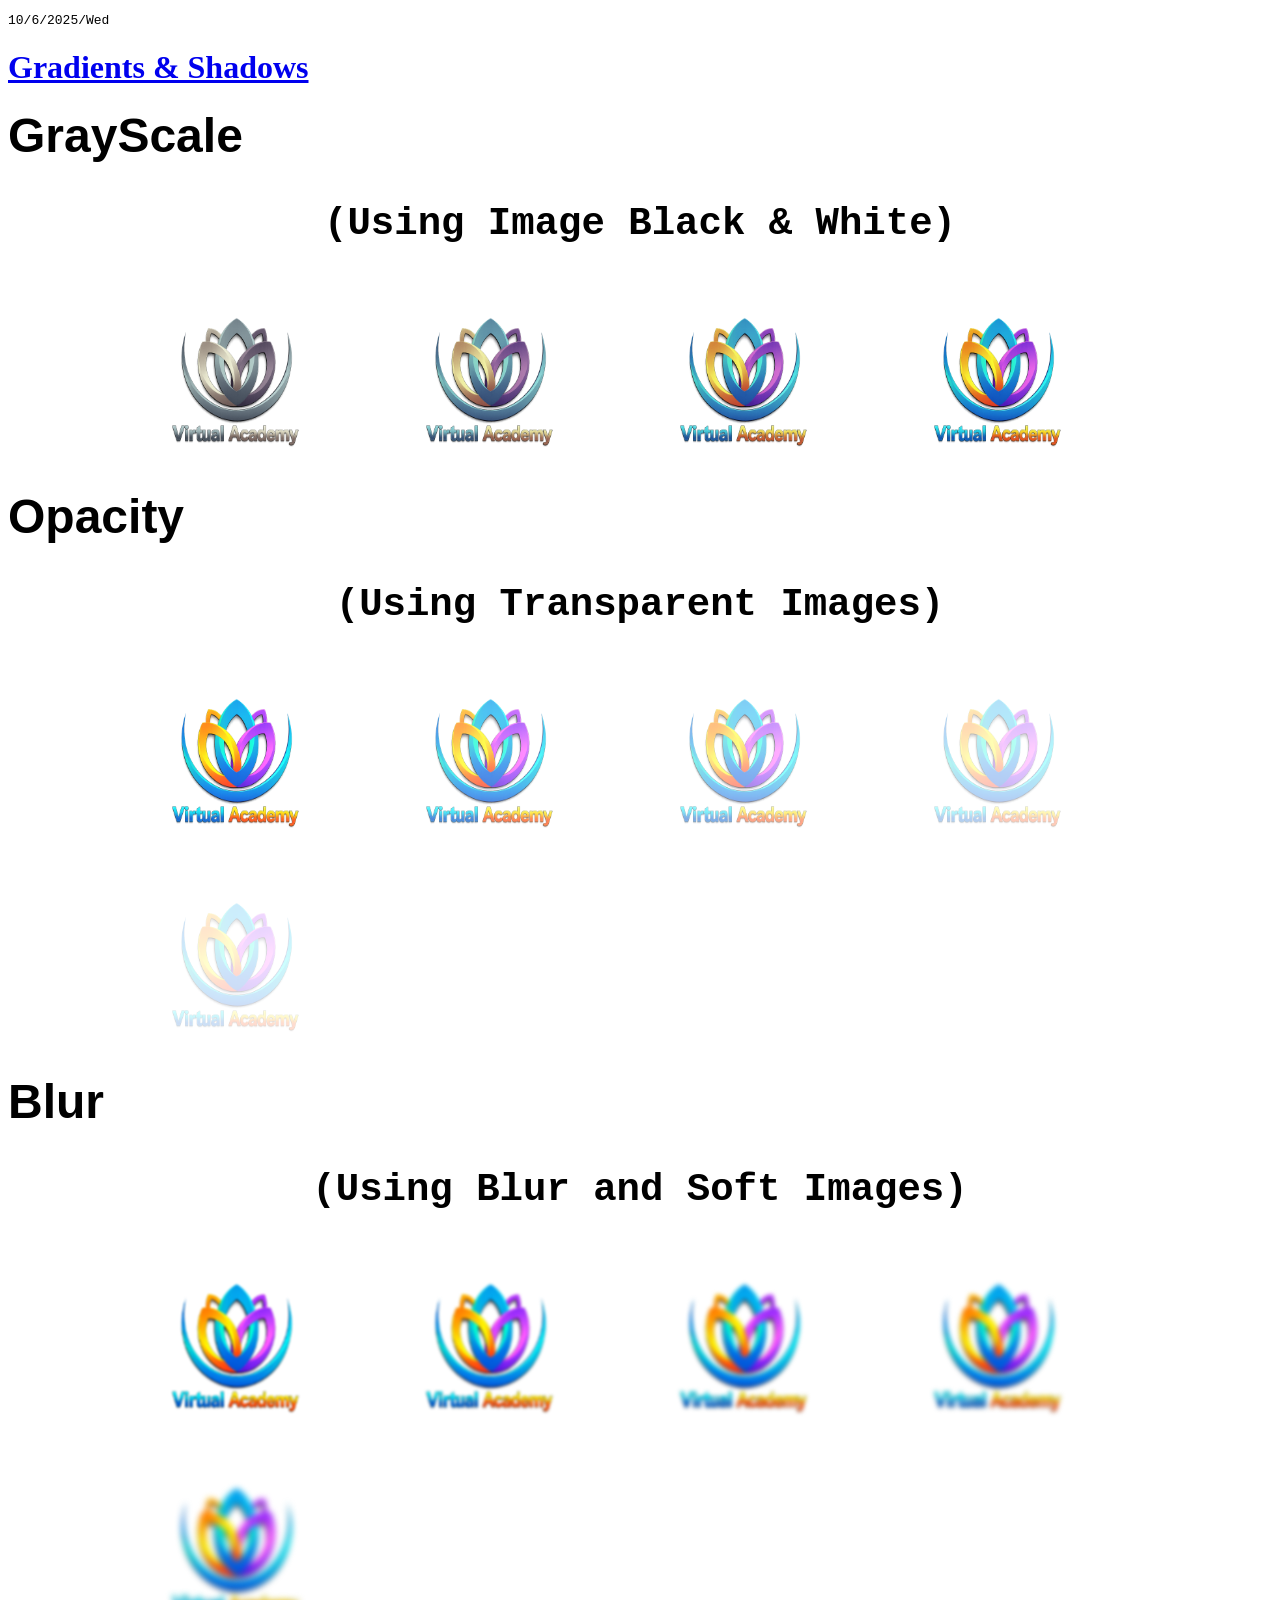
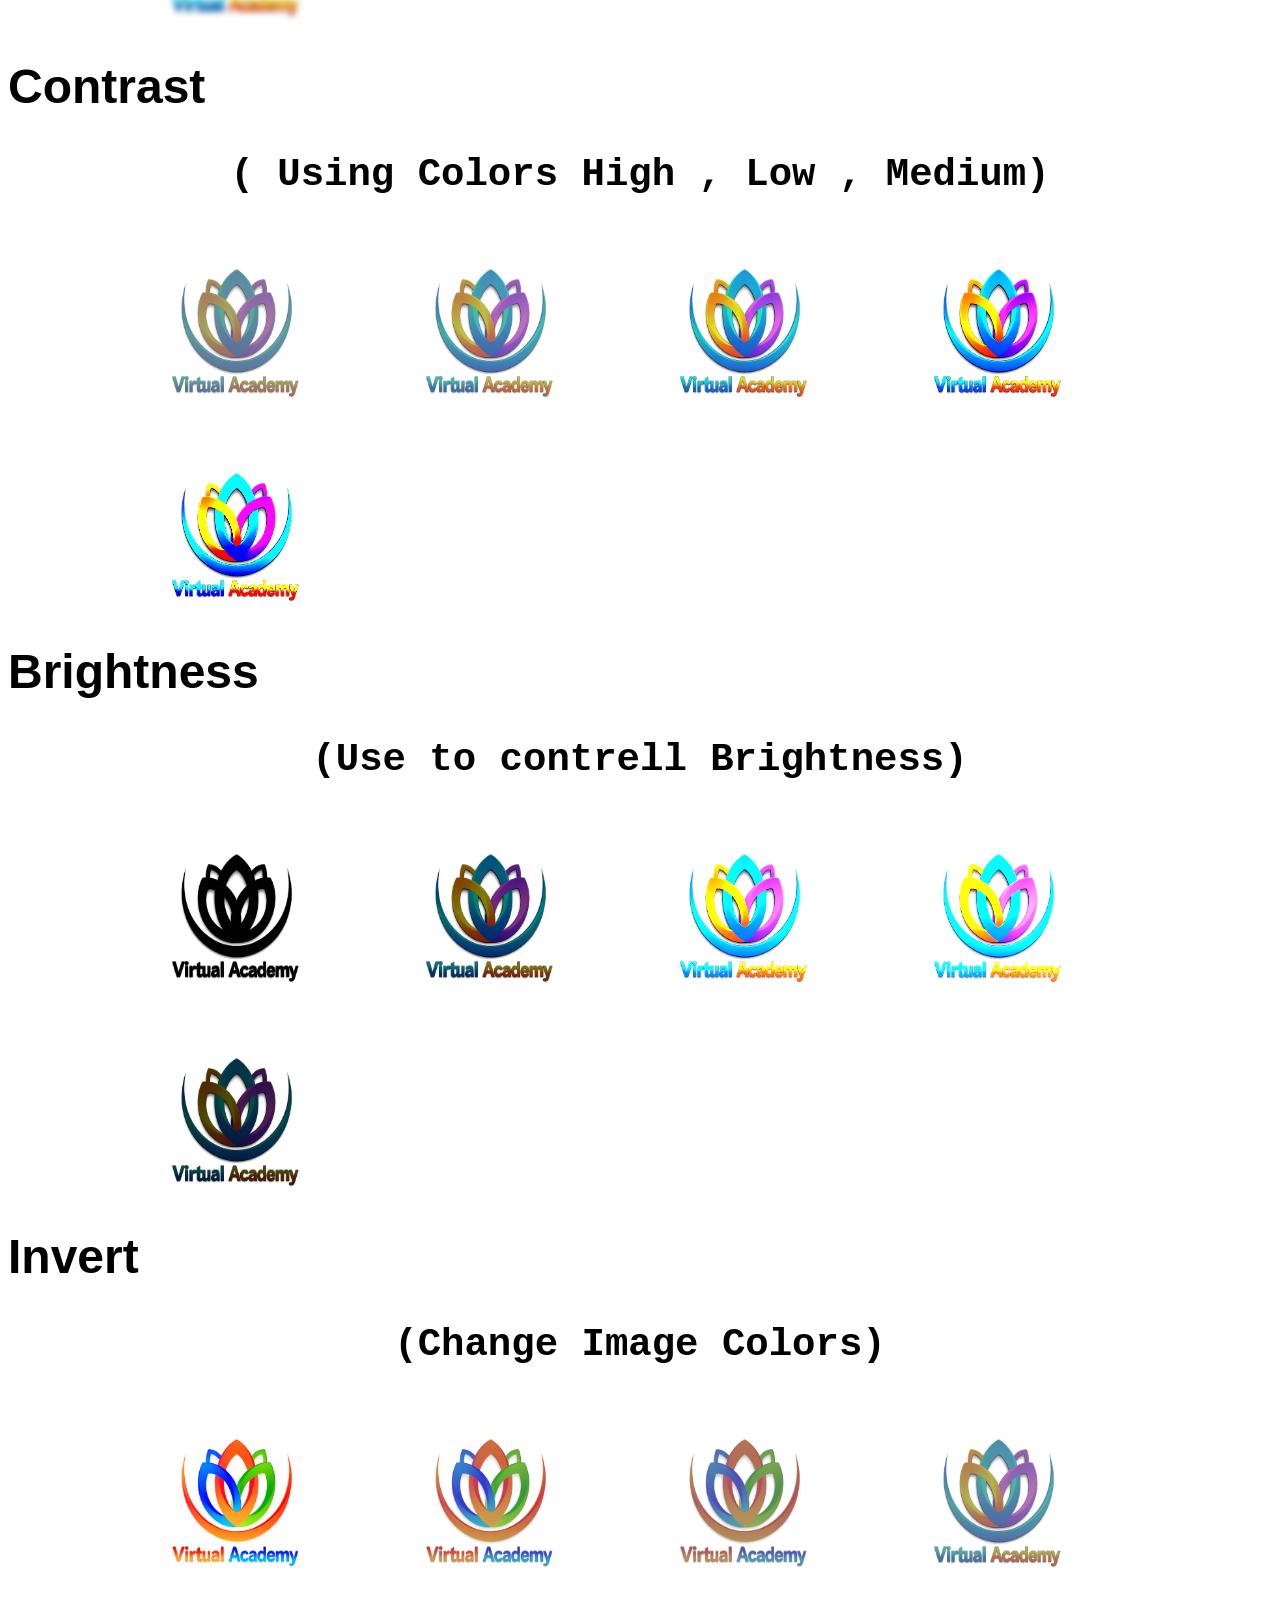
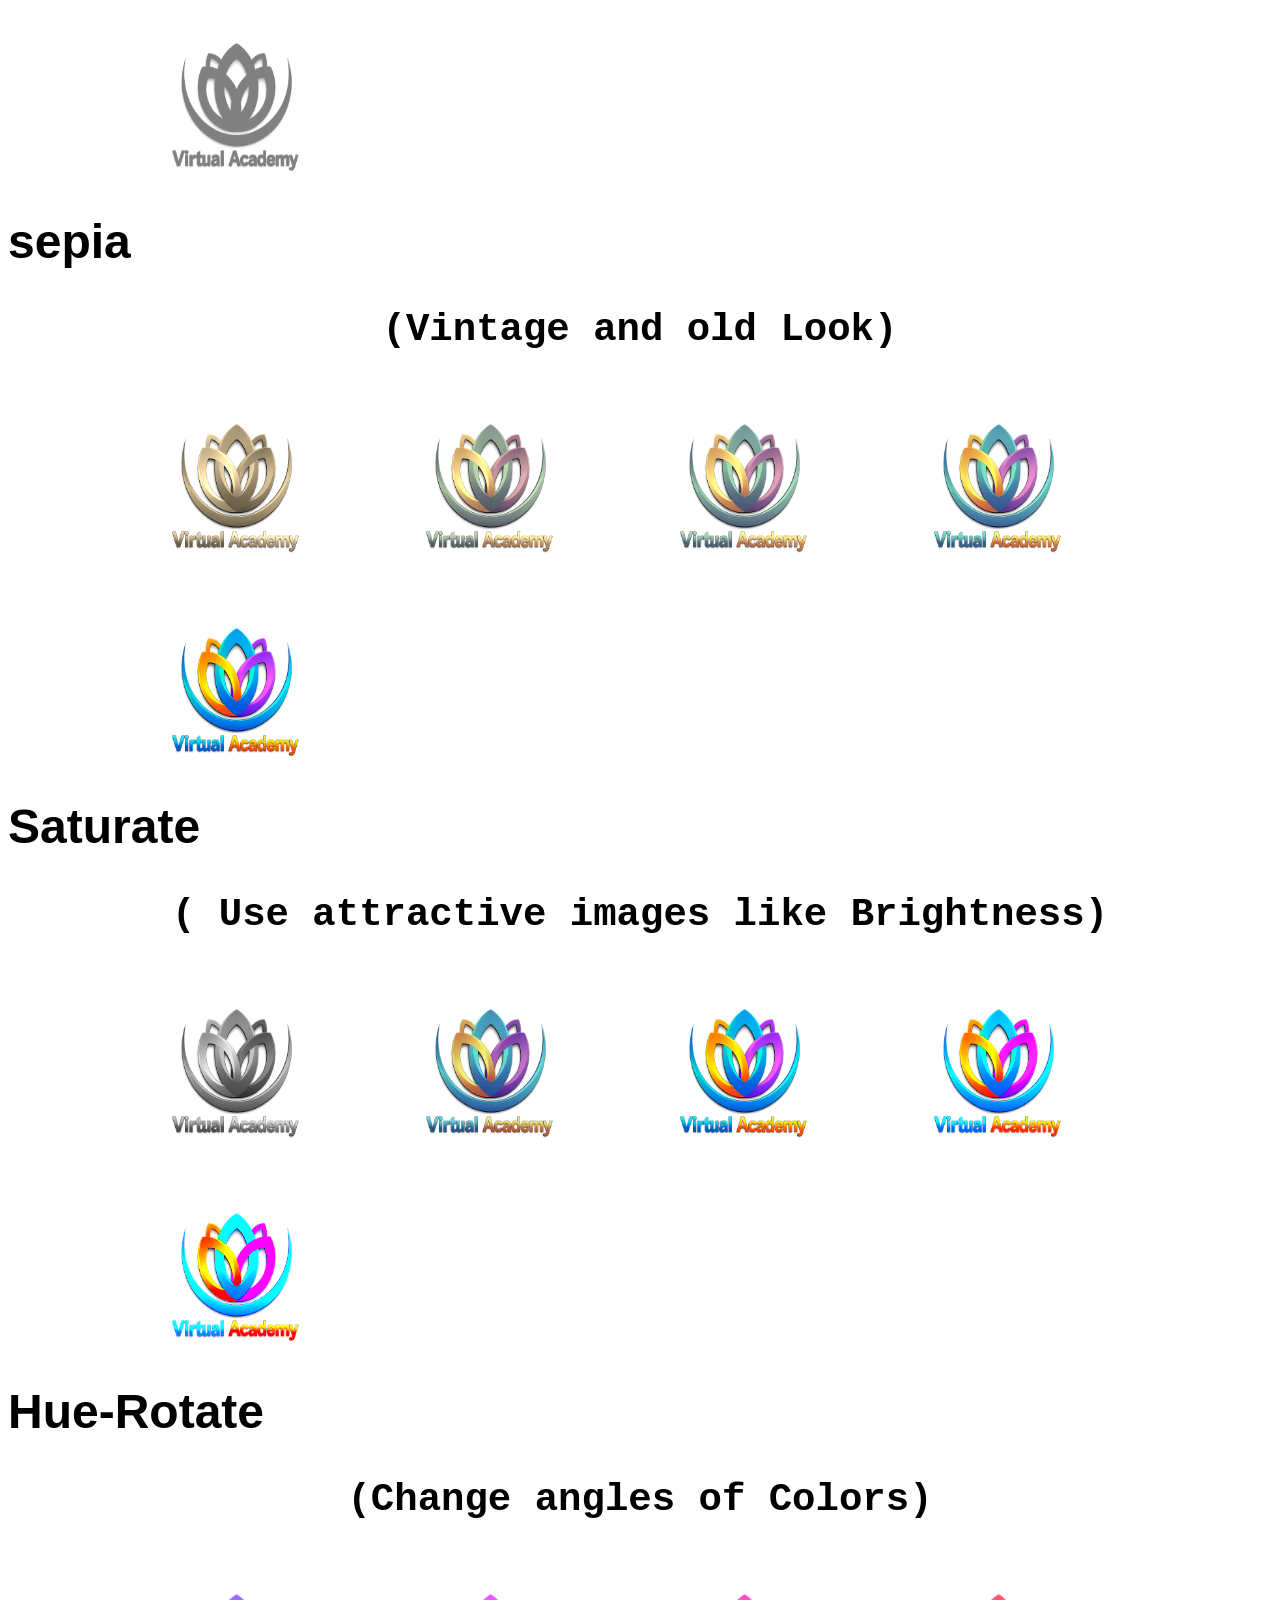
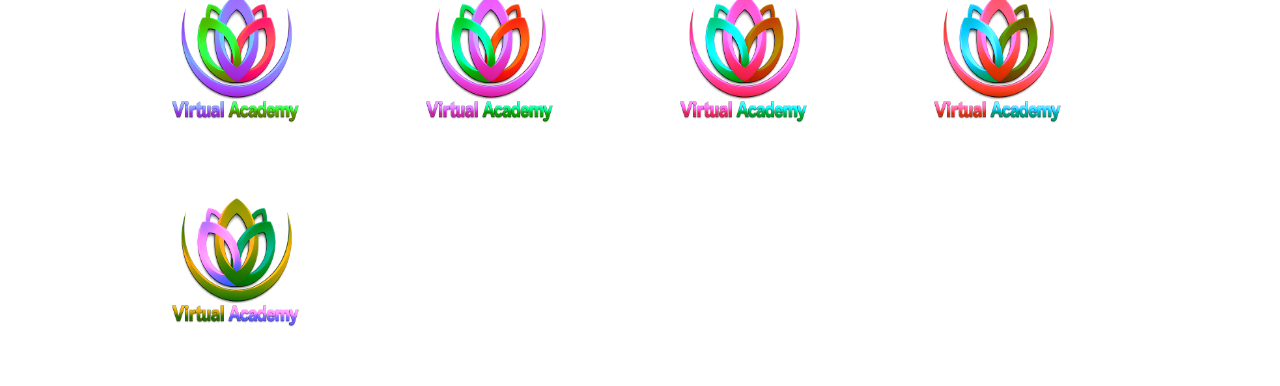
==== filter.html @ 53397cf3 "add Filters" ====
<!DOCTYPE html>
<html lang="en">
<head>
    <meta charset="UTF-8">
    <meta name="viewport" content="width=device-width, initial-scale=1.0">
    <title>Filters</title>
    <link rel="stylesheet" href="./style.css">
</head>
<body>
    <pre>10/6/2025/Wed</pre>
    <h1><a href="./index.html" >Gradients & Shadows</a></h1>
    <label for="Grayscale" id="label-1"> GrayScale <pre>(Using Image Black & White)</pre></label>
    <section class="grayscale">
        <img src="./assets/images/logo.png" alt="image" id="G-1">
        <img src="./assets/images/logo.png" alt="image" id="G-2">
        <img src="./assets/images/logo.png" alt="image" id="G-4">
        <img src="./assets/images/logo.png" alt="image" id="G-5">
        
    </section>
    <label for="opacity" id="label-1"> Opacity <pre>(Using Transparent Images)</pre></label>
    <section class="grayscale">
        <img src="./assets/images/logo.png" alt="image" id="O-1">
        <img src="./assets/images/logo.png" alt="image" id="O-2">
        <img src="./assets/images/logo.png" alt="image" id="O-3">
        <img src="./assets/images/logo.png" alt="image" id="O-4">
        <img src="./assets/images/logo.png" alt="image" id="O-5">
        
    </section>
    <label for="Grayscale" id="label-1"> Blur <pre>(Using Blur and Soft Images)</pre></label>
    <section class="grayscale">
        <img src="./assets/images/logo.png" alt="image" id="b-1">
        <img src="./assets/images/logo.png" alt="image" id="b-2">
        <img src="./assets/images/logo.png" alt="image" id="b-3">
        <img src="./assets/images/logo.png" alt="image" id="b-4">
        <img src="./assets/images/logo.png" alt="image" id="b-5">
        
    </section>
     </section>
    <label for="contrast" id="label-1"> Contrast <pre>( Using Colors High , Low , Medium)</pre></label>
    <section class="grayscale">
        <img src="./assets/images/logo.png" alt="image" id="c-1">
        <img src="./assets/images/logo.png" alt="image" id="c-2">
        <img src="./assets/images/logo.png" alt="image" id="c-3">
        <img src="./assets/images/logo.png" alt="image" id="c-4">
        <img src="./assets/images/logo.png" alt="image" id="c-5">
        
    </section>
     <label for="brightness" id="label-1"> Brightness <pre>(Use to contrell Brightness)</pre></label>
    <section class="grayscale">
        <img src="./assets/images/logo.png" alt="image" id="B-1">
        <img src="./assets/images/logo.png" alt="image" id="B-2">
        <img src="./assets/images/logo.png" alt="image" id="B-3">
        <img src="./assets/images/logo.png" alt="image" id="B-4">
        <img src="./assets/images/logo.png" alt="image" id="B-5">
        
    </section>
    <label for="invert" id="label-1"> Invert <pre>(Change Image Colors)</pre></label>
    <section class="grayscale">
        <img src="./assets/images/logo.png" alt="image" id="i-1">
        <img src="./assets/images/logo.png" alt="image" id="i-2">
        <img src="./assets/images/logo.png" alt="image" id="i-3">
        <img src="./assets/images/logo.png" alt="image" id="i-4">
        <img src="./assets/images/logo.png" alt="image" id="i-5">
        
    </section>
     <label for="sepia" id="label-1"> sepia <pre>(Vintage and old Look)</pre></label>
    <section class="grayscale">
        <img src="./assets/images/logo.png" alt="image" id="s-1">
        <img src="./assets/images/logo.png" alt="image" id="s-2">
        <img src="./assets/images/logo.png" alt="image" id="s-3">
        <img src="./assets/images/logo.png" alt="image" id="s-4">
        <img src="./assets/images/logo.png" alt="image" id="s-5">
        
    </section>
     <label for="Saturate" id="label-1">Saturate <pre>( Use attractive images like Brightness)</pre></label>
    <section class="grayscale">
        <img src="./assets/images/logo.png" alt="image" id="S-1">
        <img src="./assets/images/logo.png" alt="image" id="S-2">
        <img src="./assets/images/logo.png" alt="image" id="S-3">
        <img src="./assets/images/logo.png" alt="image" id="S-4">
        <img src="./assets/images/logo.png" alt="image" id="S-5">
        
    </section>
 <label for="Saturate" id="label-1">Hue-Rotate <pre>(Change angles of Colors)</pre></label>
    <section class="grayscale">
        <img src="./assets/images/logo.png" alt="image" id="h-1">
        <img src="./assets/images/logo.png" alt="image" id="h-2">
        <img src="./assets/images/logo.png" alt="image" id="h-3">
        <img src="./assets/images/logo.png" alt="image" id="h-4">
        <img src="./assets/images/logo.png" alt="image" id="h-5">
        
    </section>

</body>
</html>
---- style.css ----
#lg1{
    background-color: black;
    width: 300px;
    height: 200px;
    text-align: center;
    color: white;
    padding-top: 100px;
    font-size: xx-large;
    border-radius: 20px;

    margin-bottom: 50px;
background-image: linear-gradient(white, rgb(113, 173, 113) ,rgb(29, 29, 215),white);
/* box-shadow:7px 7px  rgb(21, 233, 233); */
}
#lg2{
    background-color: black;
    width: 300px;
    height: 200px;
    text-align: center;
    color: white;
        font-size: xx-large;
border-radius: 20px;

    padding-top: 100px;
    margin-left: 350px;
    margin-top: -348px;
    background-image: linear-gradient(to left, red , orange,yellow,green,blue,violet);
/* box-shadow: 0px 0px 20px 10px rgb(19, 242, 242); */
}
#lg3{
   background-color: black;
    width: 300px;
    height: 200px;
    text-align: center;
    color: white;
        font-size: xx-large;
color: white;
    padding-top: 100px;
    margin-left: 700px;
    margin-top: -300px;
    background-image: linear-gradient(to left top,blue ,aqua, yellow);
/* box-shadow: 1px 5px 20px  5px rgb(221, 41, 161); */
border-radius: 20px;
}
#lg4{
   
 background-color: black;
    width: 300px;
    height: 200px;
    text-align: center;
    color: white;
        font-size: xx-large;
        color: black;
        border-radius: 20px;



    padding-top: 100px;
    margin-left: 1050px;
    margin-top: -300px;
    background-image: linear-gradient(120deg, blue,lightblue,orange,pink,yellow,aqua,lightblue,blue);
/* box-shadow: 1px 8px 20px  20px rgb(41, 191, 221); */

}

.section-2{
    margin-top: 300px;
}
#Rl1{
background-color: black;
    width: 300px;
    height: 200px;
    text-align: center;
    padding-top: 100px;
    margin-bottom: 50px;
    color: black;
    border-radius: 20px;

font-family: arial;
background-image: radial-gradient(white  ,rgb(52, 226, 52),rgb(25, 25, 241),white);
}
#Rl2{
background-color: black;
    width: 300px;
    height: 200px;
    text-align: center;
    color: white;
    border-radius: 20px;

    padding-top: 100px;
    margin-left: 350px;
    margin-top: -348px;
    font-family: arial;
    background-image:radial-gradient(circle 70px,rgb(228, 244, 16),rgb(7, 176, 243))


}
#Rl3{
background-color: black;
    width: 300px;
    height: 200px;
    text-align: center;
    color: white;
    border-radius: 20px;

    padding-top: 100px;
    margin-left: 700px;
    margin-top: -302px;
    font-family: arial;
        background-image:radial-gradient(ellipse 120px 80px ,red,rgb(175, 175, 211))



}
#Rl4{
background-color: black;
    width: 300px;
    height: 200px;
    text-align: center;
    border-radius: 20px;

    color: white;
    padding-top: 100px;
    margin-left: 1100px;
    margin-top: -300px;
    font-family: arial;
    background-image:radial-gradient(yellow,orange ,red , maroon)


}
.box-shadow{
    margin-bottom: 100px;
    background-image: url(./asset/images/img-2/about.png);
    height: 400px;
    margin-top: 100px;
}
#shadow-1{
    width: 200px;
    height: 150px;
background-image: linear-gradient(white,rgb(186, 186, 220),white);
    border: 1px solid burlywood;
    margin-top: 100px;
   margin-left: 0px;
   border-radius: 20px;
   box-shadow: 3px 3px rgb(17, 227, 227);
padding-top: 30px;
padding-left: 30px;
font-size: xx-large;
font-family: arial;
font-weight: 900;
color: rgb(94, 93, 93);
}
#shadow-2{
    width: 200px;
    height: 150px;
background-image: linear-gradient(white,rgb(229, 212, 180),white);
    border: 1px solid burlywood;
    margin-top: 100px;
   margin-left: 250px;
   border-radius: 20px;
   margin-top: -180px;
   box-shadow: 4px 4px 10px rgb(24, 246, 246);
   padding-top: 30px;
padding-left: 30px;
font-size: xx-large;
font-family: arial;
font-weight: 900;
color: rgb(94, 93, 93);


}
#shadow-3{
    width: 200px;
    height: 150px;
background-image: linear-gradient(white,rgb(156, 232, 232),white);
box-shadow: 0px 0px 20px rgb(227, 246, 60);
    border: 1px solid burlywood;
    margin-top: 100px;
   margin-left: 500px;
   border-radius: 20px;
   margin-top: -180px;
   padding-top: 30px;
padding-left: 30px;
font-size: xx-large;
font-family: arial;
font-weight: 900;
color: rgb(94, 93, 93);


}
#shadow-4{
    width: 200px;
    height: 150px;
background-image: linear-gradient(white,rgb(182, 248, 182),white);
    border: 1px solid burlywood;
    margin-top: 100px;
    box-shadow: 0px 0px 20px 5px rgb(76, 245, 76);
   margin-left: 760px;
   border-radius: 20px;
   margin-top: -180px;
   padding-top: 30px;
padding-left: 30px;
font-size: xx-large;
font-family: arial;
font-weight: 900;
color: rgb(94, 93, 93);


}
#shadow-5{
    width: 200px;
    height: 150px;
/* background-image: linear-gradient(white,rgb(248, 182, 237),white); */
    border: 1px solid burlywood;
    margin-top: 100px;
   margin-left: 1010px;
   border-radius: 20px;
   margin-top: -180px;
   background-color: white;
   box-shadow: inset 10px 0px 50px rgb(255, 255, 0), inset 0px 15px 50px rgb(0, 255, 255);
   padding-top: 30px;
padding-left: 30px;
font-size: xx-large;
font-family: arial;
font-weight: 900;
color: rgb(94, 93, 93);


}
#shadow-6{
    width: 200px;
    height: 150px;
/* background-image: linear-gradient(white,rgb(248, 198, 182),white); */
   background-color: white;    
   border: 1px solid burlywood;
   margin-top: 100px;
   margin-left: 1260px;
   border-radius: 20px;
   margin-top: -182px;
   box-shadow: inset 0px 0px 30px black;
   padding-top: 30px;
padding-left: 30px;
font-size: xx-large;
font-family: arial;
font-weight: 900;
color: rgb(94, 93, 93);


}
.drop-shadow{
    margin-bottom: 100px;
    background-image: url(./asset/images/img-2/about.png);
    height: 400px;
}
#D-shadow-1{
     width: 200px;
    height: 150px;
background-image: linear-gradient(white,rgb(186, 186, 220),white);
    border: 1px solid burlywood;
    margin-top: 100px;
   margin-left: 0px;
   border-radius: 20px;
padding-top: 30px;
padding-left: 30px;
font-size: xx-large;
font-family: arial;
font-weight: 900;
color: rgb(94, 93, 93);
   filter:drop-shadow(3px 3px  rgb(24, 246, 246)) ;

}
#D-shadow-2{
    width: 200px;
    height: 150px;
background-image: linear-gradient(white,rgb(229, 212, 180),white);
    border: 1px solid burlywood;
    margin-top: 100px;
   margin-left: 250px;
   border-radius: 20px;
   margin-top: -180px;
   padding-top: 30px;
padding-left: 30px;
font-size: xx-large;
font-family: arial;
font-weight: 900;
color: rgb(94, 93, 93);
filter: drop-shadow(3px 3px 10px rgb(24,246,246));


}
#D-shadow-3{
    width: 200px;
    height: 150px;
background-image: linear-gradient(white,rgb(156, 232, 232),white);
    border: 1px solid burlywood;
    margin-top: 100px;
   margin-left: 500px;
   border-radius: 20px;
   margin-top: -180px;
   padding-top: 30px;
padding-left: 30px;
font-size: xx-large;
font-family: arial;
font-weight: 900;
color: rgb(94, 93, 93);
filter: drop-shadow( 0px 0px 20px rgb(227, 246, 60));



}
#D-shadow-4{
    width: 200px;
    height: 150px;
background-image: linear-gradient(white,rgb(182, 248, 182),white);
    border: 1px solid burlywood;
    margin-top: 100px;
   margin-left: 760px;
   border-radius: 20px;
   margin-top: -180px;
   padding-top: 30px;
padding-left: 30px;
font-size: xx-large;
font-family: arial;
font-weight: 900;
color: rgb(94, 93, 93);
filter: drop-shadow(5px 5px 10px rgb(0, 217, 255) )


}
#D-shadow-5{
    width: 200px;
    height: 150px;
/* background-image: linear-gradient(white,rgb(248, 182, 237),white); */
    border: 1px solid burlywood;
    margin-top: 100px;
   margin-left: 1010px;
   border-radius: 20px;
   margin-top: -180px;
   background-color: white;
   padding-top: 30px;
padding-left: 30px;
font-size: xx-large;
font-family: arial;
font-weight: 900;
color: rgb(94, 93, 93);
filter: drop-shadow(0px 0px 15px yellow);


}
#D-shadow-6{
    width: 200px;
    height: 150px;
/* background-image: linear-gradient(white,rgb(248, 198, 182),white); */
   background-color: white;    
   border: 1px solid burlywood;
   margin-top: 100px;
   margin-left: 1260px;
   border-radius: 20px;
   margin-top: -182px;
   padding-top: 30px;
padding-left: 30px;
font-size: xx-large;
font-family: arial;
font-weight: 900;
color: rgb(94, 93, 93);
filter: drop-shadow(1px 1px 20px indigo);


}
#lbl-1{
    font-family: arial;
    font-size: xx-large;
    font-weight: 800;
}
#lbl-2{
    font-family: arial;
    font-size: xx-large;
    font-weight: 800;
}#lbl-3{
    font-family: arial;
    font-size: xx-large;
    font-weight: 800;
}#lbl-4{
    font-family: arial;
    font-size: xx-large;
    font-weight: 800;
}
.grayscale{
padding-left: 100px;
}
#label-1{
  font-family: arial;
  font-size: xxx-large;
  font-weight:900 ;
  text-align: center;
  margin-bottom: 50px;
}
#G-1{

  width: 250px;
  height: 200px;
  filter: grayscale(0.9);

}
#G-1:hover{

  width: 250px;
  height: 200px;
  filter: grayscale(0);
  border: 2px solid rgb(37, 253, 253);
}

#G-2{

  width: 250px;
  height: 200px;
  filter: grayscale(0.7);
}
#G-2:hover{

  width: 250px;
  height: 200px;
  filter: grayscale(0);
  border: 2px solid rgb(37, 253, 253);
}
#G-3{

  width: 250px;
  height: 200px;
  filter: grayscale(60%);
}
#G-3:hover{

  width: 250px;
  height: 200px;
  filter: grayscale(0);
  border: 2px solid rgb(37, 253, 253);
}
#G-4{

  width: 250px;
  height: 200px;
  filter: grayscale(40%);
}
#G-4:hover{

  width: 250px;
  height: 200px;
  filter: grayscale(0);
  border: 2px solid rgb(37, 253, 253);
}
#G-5{

  width: 250px;
  height: 200px;
  filter: grayscale(20%);
}
#G-5:hover{

  width: 250px;
  height: 200px;
  filter: grayscale(0);
  border: 2px solid rgb(37, 253, 253);
}
/* opacity section */
#O-1{

  width: 250px;
  height: 200px;
  filter: opacity(0.9);

}
#O-1:hover{

  width: 250px;
  height: 200px;
    filter: opacity(0.2);
  border: 2px solid rgb(37, 253, 253);

}

#O-2{

  width: 250px;
  height: 200px;
  filter: opacity(0.7);
}
#O-2:hover{

  width: 250px;
  height: 200px;
   border: 2px solid rgb(37, 253, 253);
filter: opacity(0.2);
}
#O-3{

  width: 250px;
  height: 200px;
  filter: opacity(50%);
}
#O-3:hover{

  width: 250px;
  height: 200px;
    border: 2px solid rgb(37, 253, 253);
filter: opacity(0.8);
  
}
#O-4{

  width: 250px;
  height: 200px;
  filter: opacity(30%);
}
#O-4:hover{

  width: 250px;
  height: 200px;
    border: 2px solid rgb(37, 253, 253);
filter: opacity(0.7);
 
}
#O-5{

  width: 250px;
  height: 200px;
  filter: opacity(20%);
}
#O-5:hover{

  width: 250px;
  height: 200px;
  border: 2px solid rgb(37, 253, 253);
  filter: opacity(100%);
}
/* Blur */
#b-1{

  width: 250px;
  height: 200px;
filter: blur(1px);
}
#b-1:hover{

  width: 250px;
  height: 200px;
filter: blur(0px);
   border: 2px solid rgb(37, 253, 253);


}

#b-2{

  width: 250px;
  height: 200px;
  filter: blur(1.5px);
}
#b-2:hover{

  width: 250px;
  height: 200px;
   border: 2px solid rgb(37, 253, 253);
   filter: blur(0px);
}
#b-3{

  width: 250px;
  height: 200px;
  filter: blur(2px);

}
#b-3:hover{

  width: 250px;
  height: 200px;
    border: 2px solid rgb(37, 253, 253);
       filter: blur(0px);

}
#b-4{

  width: 250px;
  height: 200px;
  filter: blur(2.5px);
}
#b-4:hover{

  width: 250px;
  height: 200px;
    border: 2px solid rgb(37, 253, 253);
      filter: blur(0px);

}
#b-5{

  width: 250px;
  height: 200px;
  filter: blur(3px);
}
#b-5:hover{

  width: 250px;
  height: 200px;
  border: 2px solid rgb(37, 253, 253);
       filter: blur(0px);

}
/* contrast */
#c-1{

  width: 250px;
  height: 200px;
  filter: contrast(0.3);
}
#c-1:hover{

  width: 250px;
  height: 200px;
   border: 2px solid rgb(37, 253, 253);
  filter: contrast(100%);


}

#c-2{

  width: 250px;
  height: 200px;
  filter: contrast(0.5);
}
#c-2:hover{

  width: 250px;
  height: 200px;
   border: 2px solid rgb(37, 253, 253);
     filter: contrast(100%);

}
#c-3{

  width: 250px;
  height: 200px;
  filter: contrast(0.8);

}
#c-3:hover{

  width: 250px;
  height: 200px;
    border: 2px solid rgb(37, 253, 253);
  filter: contrast(100%);

}
#c-4{

  width: 250px;
  height: 200px;
  filter: contrast(1.5);
}
#c-4:hover{

  width: 250px;
  height: 200px;
    border: 2px solid rgb(37, 253, 253);
  filter: contrast(100%);

}
#c-5{

  width: 250px;
  height: 200px;
  filter: contrast(4);
}
#c-5:hover{

  width: 250px;
  height: 200px;
  border: 2px solid rgb(37, 253, 253);
  filter: contrast(100%);

}


/* Brightness */
#B-1{

  width: 250px;
  height: 200px;
  filter: brightness(0);
}
#B-1:hover{

  width: 250px;
  height: 200px;
   border: 2px solid rgb(37, 253, 253);
  filter: brightness(1);


}

#B-2{

  width: 250px;
  height: 200px;
    filter: brightness(50%);

}
#B-2:hover{

  width: 250px;
  height: 200px;
   border: 2px solid rgb(37, 253, 253);
  filter: brightness(1);

}
#B-3{

  width: 250px;
  height: 200px;
  filter: brightness(1.5);

}
#B-3:hover{

  width: 250px;
  height: 200px;
    border: 2px solid rgb(37, 253, 253);
  filter: brightness(1);

}
#B-4{

  width: 250px;
  height: 200px;
    filter: brightness(2);

}
#B-4:hover{

  width: 250px;
  height: 200px;
    border: 2px solid rgb(37, 253, 253);
  filter: brightness(1);

}
#B-5{

  width: 250px;
  height: 200px;
    filter: brightness(0.3);

}
#B-5:hover{

  width: 250px;
  height: 200px;
  border: 2px solid rgb(37, 253, 253);
  filter: brightness(1);

}

/* Invert */

#i-1{

  width: 250px;
  height: 200px;
  filter: invert(1);
}
#i-1:hover{

  width: 250px;
  height: 200px;
   border: 2px solid rgb(37, 253, 253);
filter: invert(0);

}

#i-2{

  width: 250px;
  height: 200px;
  filter: invert(0.8);

}
#i-2:hover{

  width: 250px;
  height: 200px;
   border: 2px solid rgb(37, 253, 253);
filter: invert(0);


}
#i-3{

  width: 250px;
  height: 200px;
  filter: invert(70%);

}
#i-3:hover{

  width: 250px;
  height: 200px;
    border: 2px solid rgb(37, 253, 253);
filter: invert(0);

}
#i-4{

  width: 250px;
  height: 200px;
  filter: invert(30%);

}
#i-4:hover{

  width: 250px;
  height: 200px;
    border: 2px solid rgb(37, 253, 253);
filter: invert(0);

}
#i-5{

  width: 250px;
  height: 200px;
  filter: invert(50%);

}
#i-5:hover{

  width: 250px;
  height: 200px;
  border: 2px solid rgb(37, 253, 253);
filter: invert(0);

}

/* sepia */
#s-1{

  width: 250px;
  height: 200px;
  filter: sepia(1);
}
#s-1:hover{

  width: 250px;
  height: 200px;
   border: 2px solid rgb(37, 253, 253);
filter: sepia(0);

}

#s-2{

  width: 250px;
  height: 200px;
  filter: sepia(0.8);

}
#s-2:hover{

  width: 250px;
  height: 200px;
   border: 2px solid rgb(37, 253, 253);
filter: sepia(0);


}
#s-3{

  width: 250px;
  height: 200px;
  filter: sepia(70%);

}
#s-3:hover{

  width: 250px;
  height: 200px;
    border: 2px solid rgb(37, 253, 253);
filter: sepia(0);

}
#s-4{

  width: 250px;
  height: 200px;
  filter: sepia(50%);

}
#s-4:hover{

  width: 250px;
  height: 200px;
    border: 2px solid rgb(37, 253, 253);
filter: sepia(0);

}
#s-5{

  width: 250px;
  height: 200px;
  filter: sepia(0%);

}
#s-5:hover{

  width: 250px;
  height: 200px;
  border: 2px solid rgb(37, 253, 253);
filter: sepia(1);

}


/* Saturate */
#S-1{

  width: 250px;
  height: 200px;
  filter: saturate(0);
}
#S-1:hover{

  width: 250px;
  height: 200px;
   border: 2px solid rgb(37, 253, 253);
filter: saturate(3);

}

#S-2{

  width: 250px;
  height: 200px;
  filter: saturate(0.5);

}
#S-2:hover{

  width: 250px;
  height: 200px;
   border: 2px solid rgb(37, 253, 253);
filter: saturate(200%);


}
#S-3{

  width: 250px;
  height: 200px;
  filter: saturate(1);

}
#S-3:hover{

  width: 250px;
  height: 200px;
    border: 2px solid rgb(37, 253, 253);
filter: saturate(400%);

}
#S-4{

  width: 250px;
  height: 200px;
  filter: saturate(2);

}
#S-4:hover{

  width: 250px;
  height: 200px;
    border: 2px solid rgb(37, 253, 253);
filter: saturate(7);

}
#S-5{

  width: 250px;
  height: 200px;
  filter: saturate(5);

}
#S-5:hover{

  width: 250px;
  height: 200px;
  border: 2px solid rgb(37, 253, 253);
filter: saturate(10);

}
/* Hue -rotate */
#h-1{

  width: 250px;
  height: 200px;
  filter: hue-rotate(60deg)
}
#h-1:hover{

  width: 250px;
  height: 200px;
   border: 2px solid rgb(37, 253, 253);
filter: hue-rotate(150deg);

}

#h-2{

  width: 250px;
  height: 200px;
  filter: hue-rotate(90deg);

}
#h-2:hover{

  width: 250px;
  height: 200px;
   border: 2px solid rgb(37, 253, 253);
filter: hue-rotate(150deg);


}
#h-3{

  width: 250px;
  height: 200px;
filter: hue-rotate(120deg);

}
#h-3:hover{

  width: 250px;
  height: 200px;
    border: 2px solid rgb(37, 253, 253);
filter: hue-rotate(150deg);

}
#h-4{

  width: 250px;
  height: 200px;
filter: hue-rotate(150deg);

}
#h-4:hover{

  width: 250px;
  height: 200px;
    border: 2px solid rgb(37, 253, 253);
filter: hue-rotate(30deg);

  }
#h-5{

  width: 250px;
  height: 200px;
filter: hue-rotate(230deg);


}
#h-5:hover{

  width: 250px;
  height: 200px;
  border: 2px solid rgb(37, 253, 253);
filter: hue-rotate(150deg);

}
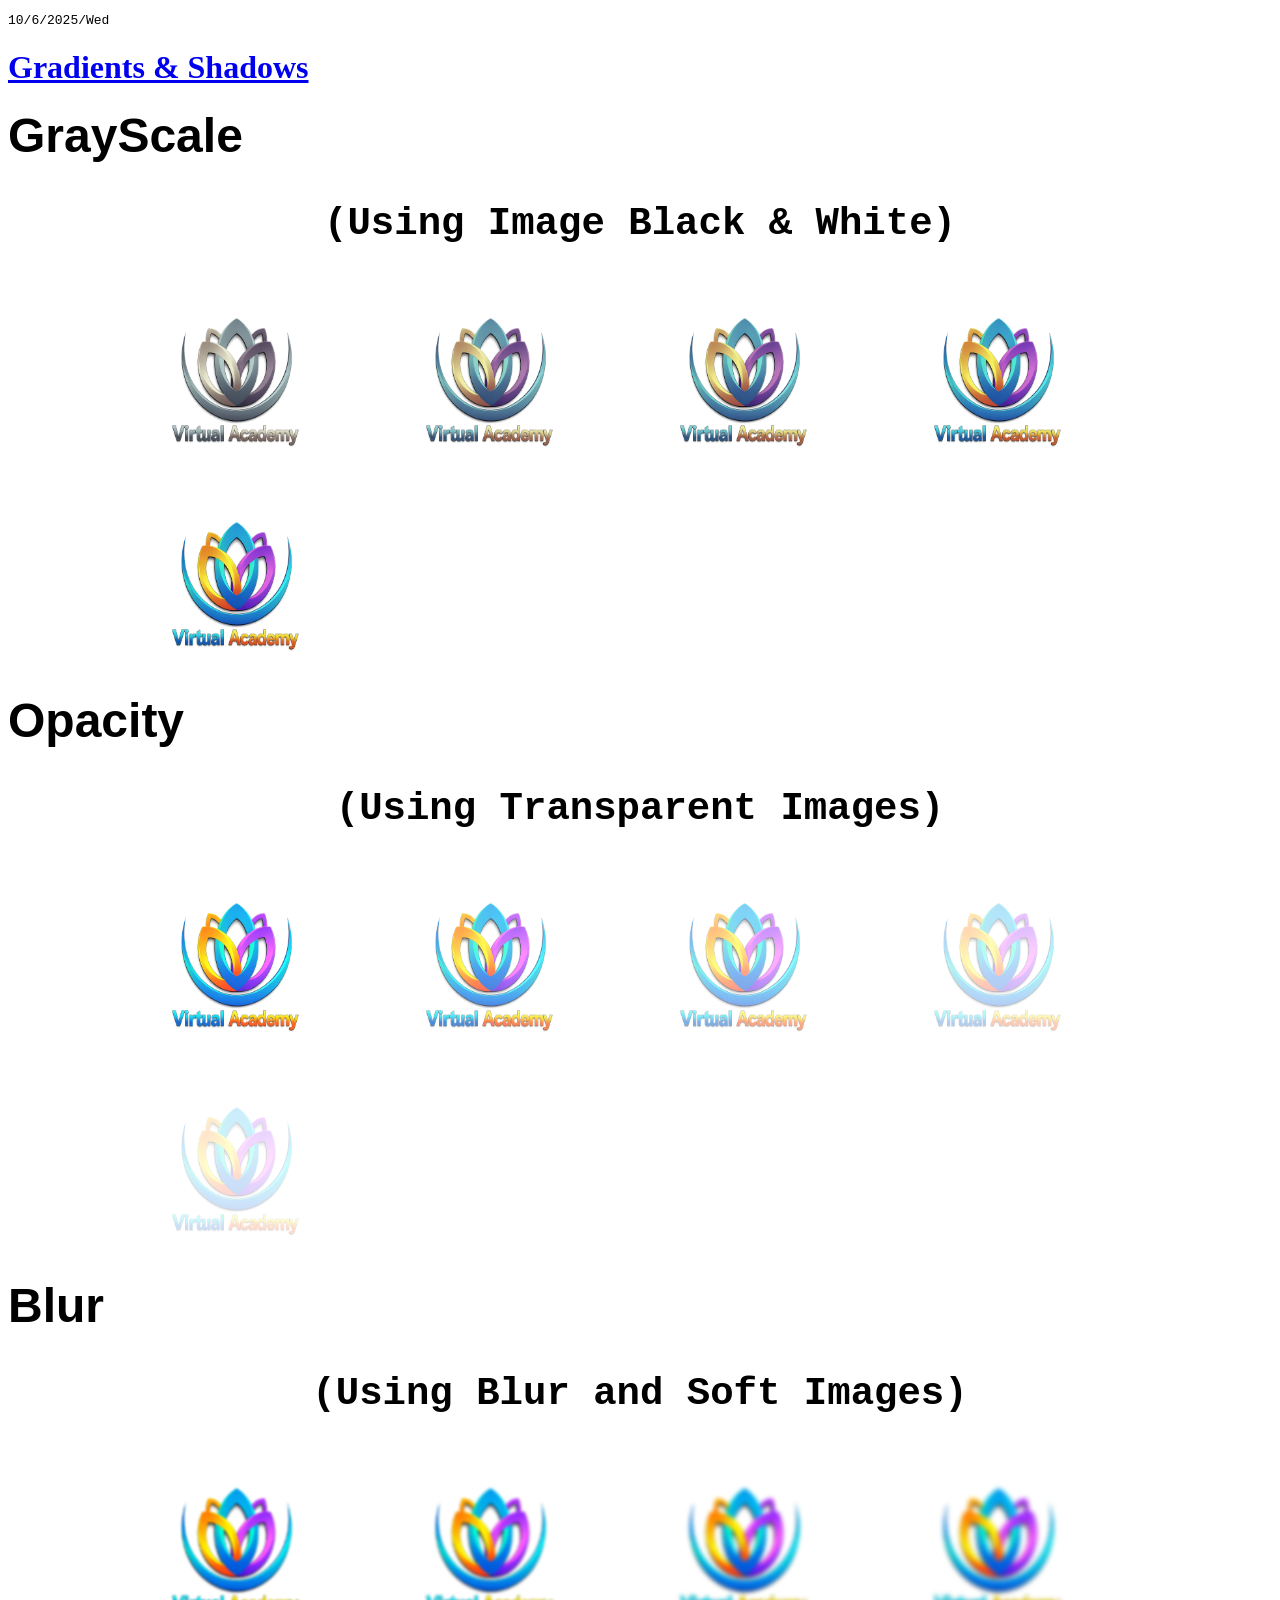
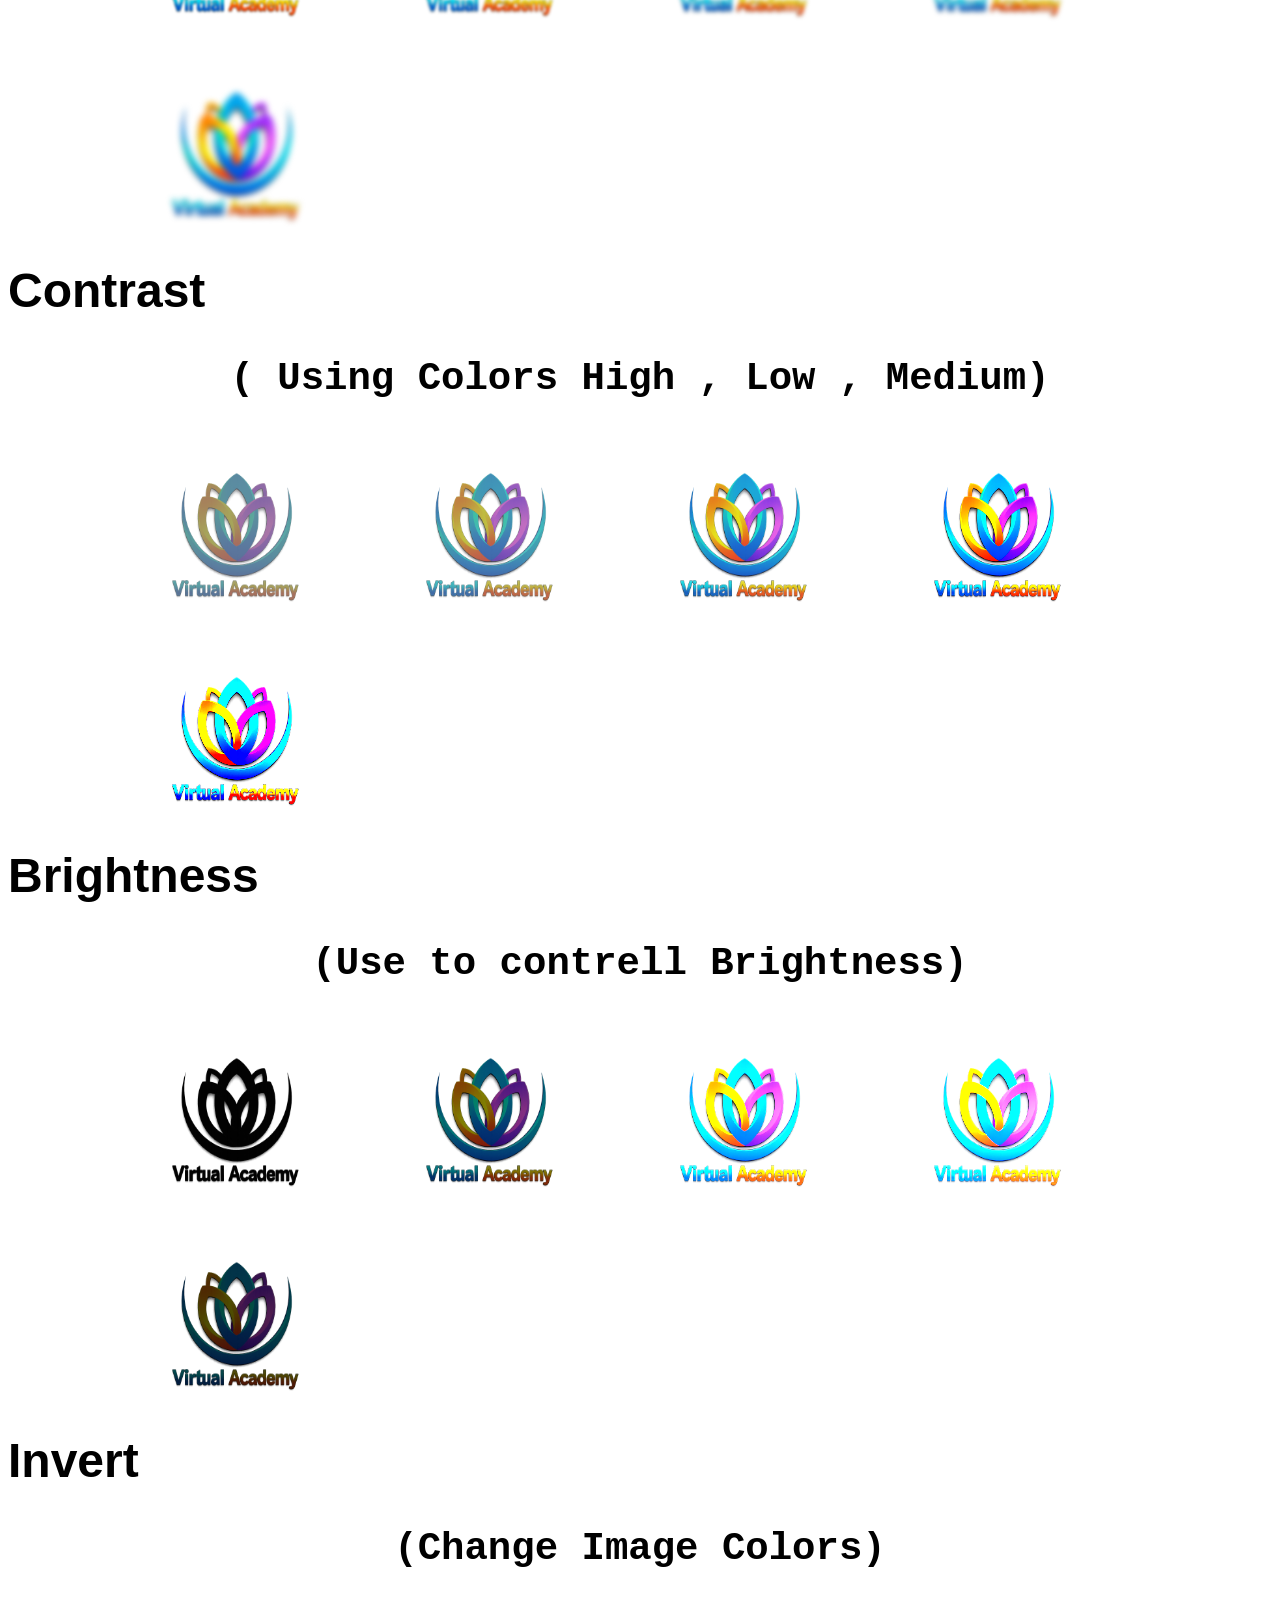
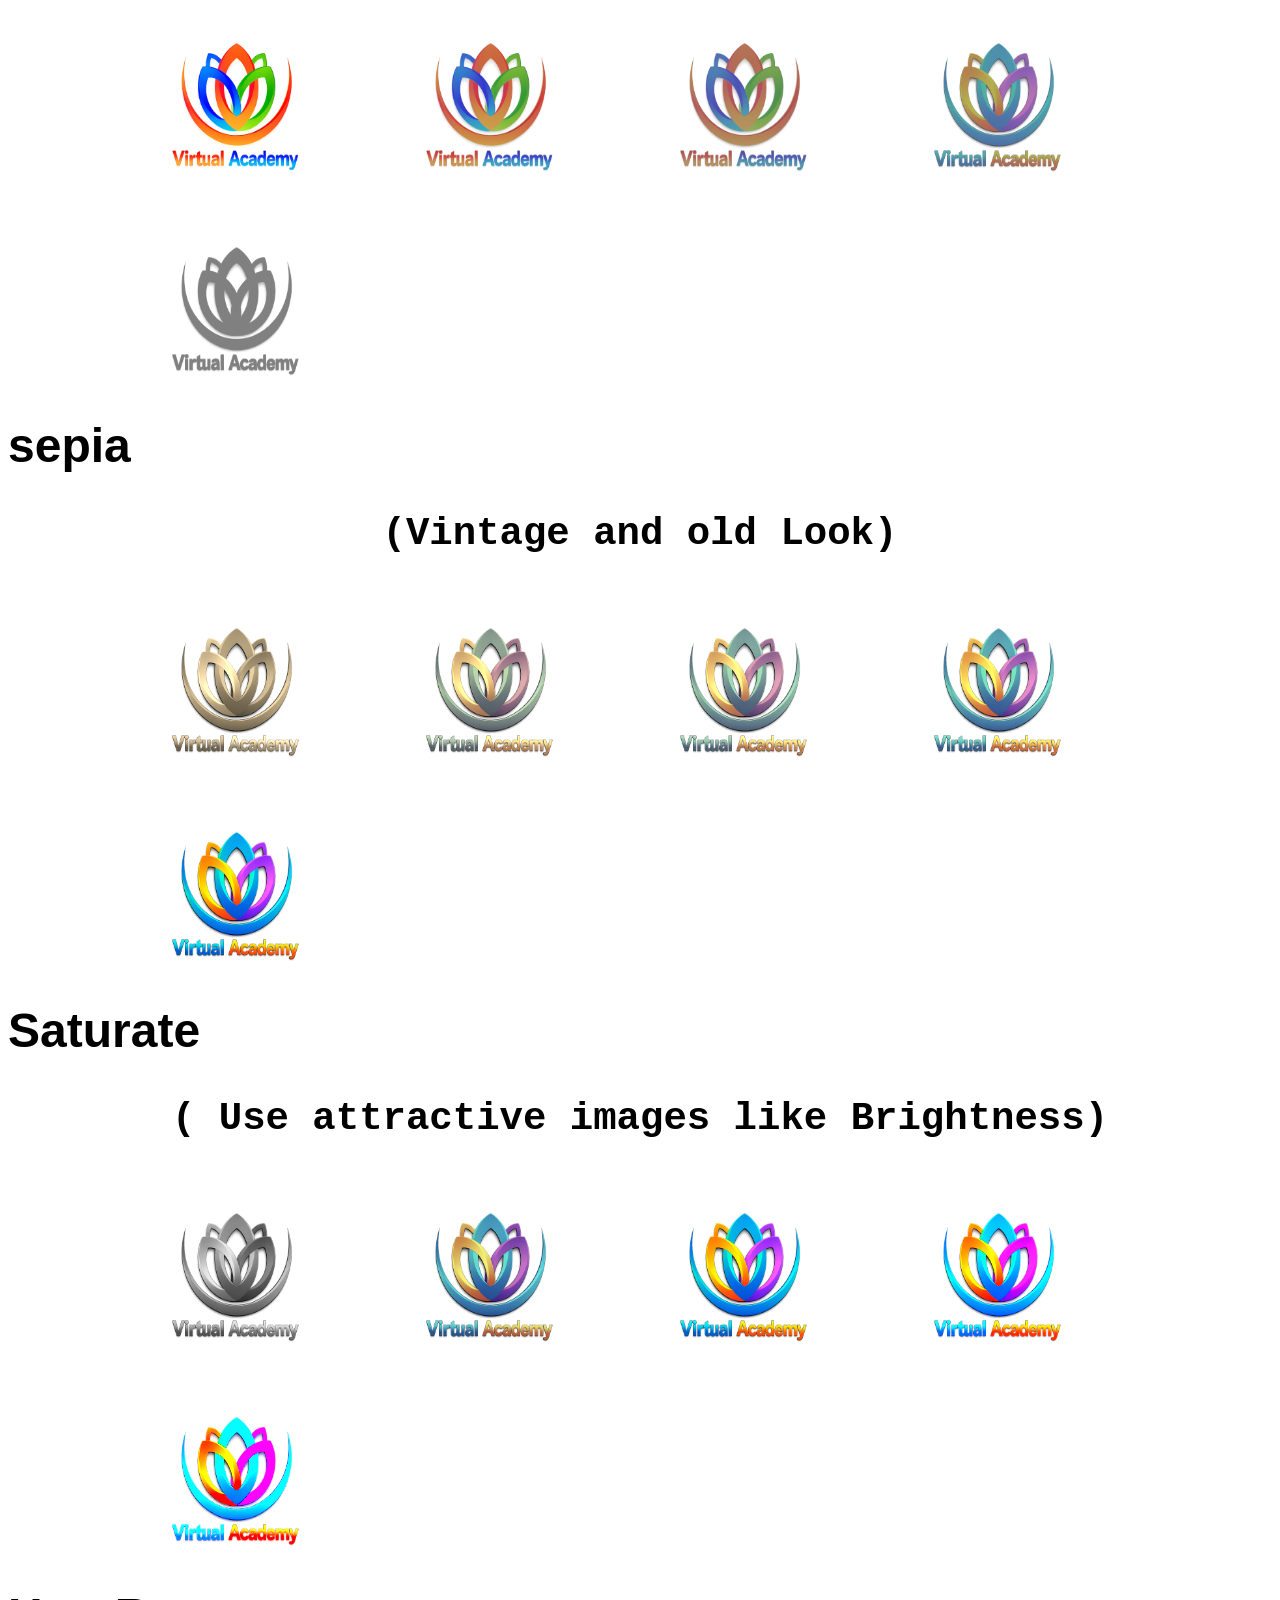
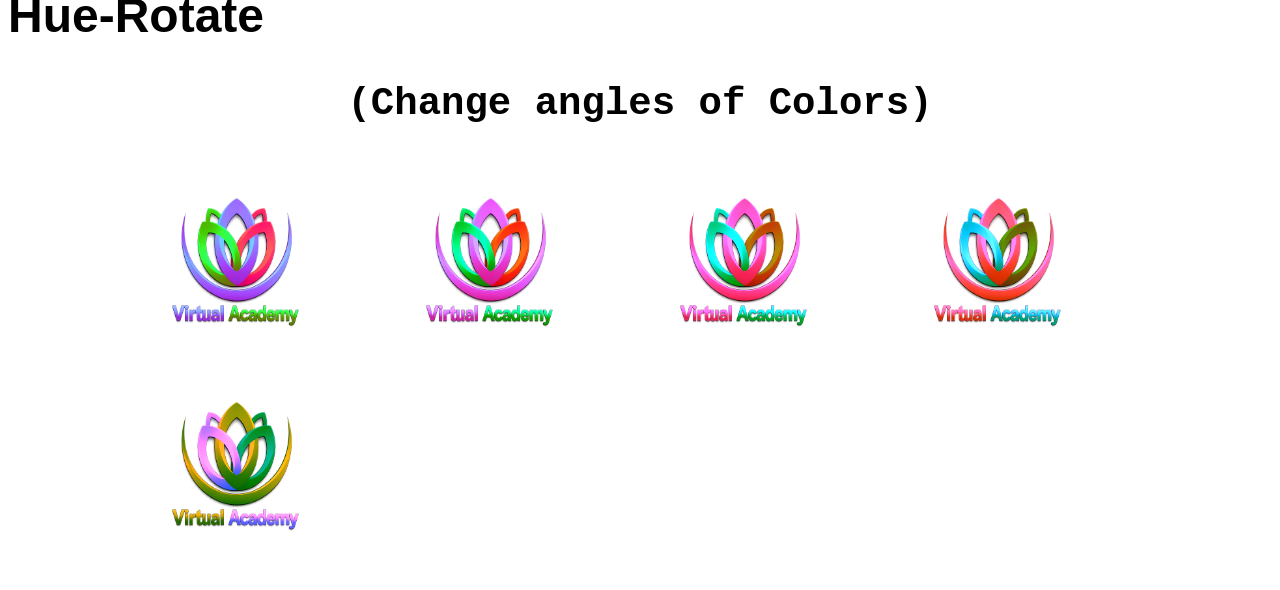
==== commit e82c8cfb: "add img" ====
--- a/filter.html
+++ b/filter.html
@@ -13,6 +13,7 @@
     <section class="grayscale">
         <img src="./assets/images/logo.png" alt="image" id="G-1">
         <img src="./assets/images/logo.png" alt="image" id="G-2">
+        <img src="./assets/images/logo.png" alt="image" id="G-3">
         <img src="./assets/images/logo.png" alt="image" id="G-4">
         <img src="./assets/images/logo.png" alt="image" id="G-5">
         
--- a/style.css
+++ b/style.css
@@ -388,6 +388,7 @@
     font-size: xx-large;
     font-weight: 800;
 }
+/* start Filters Section */
 .grayscale{
 padding-left: 100px;
 }
@@ -456,7 +457,7 @@
 
   width: 250px;
   height: 200px;
-  filter: grayscale(20%);
+  filter: grayscale(25%);
 }
 #G-5:hover{
 
